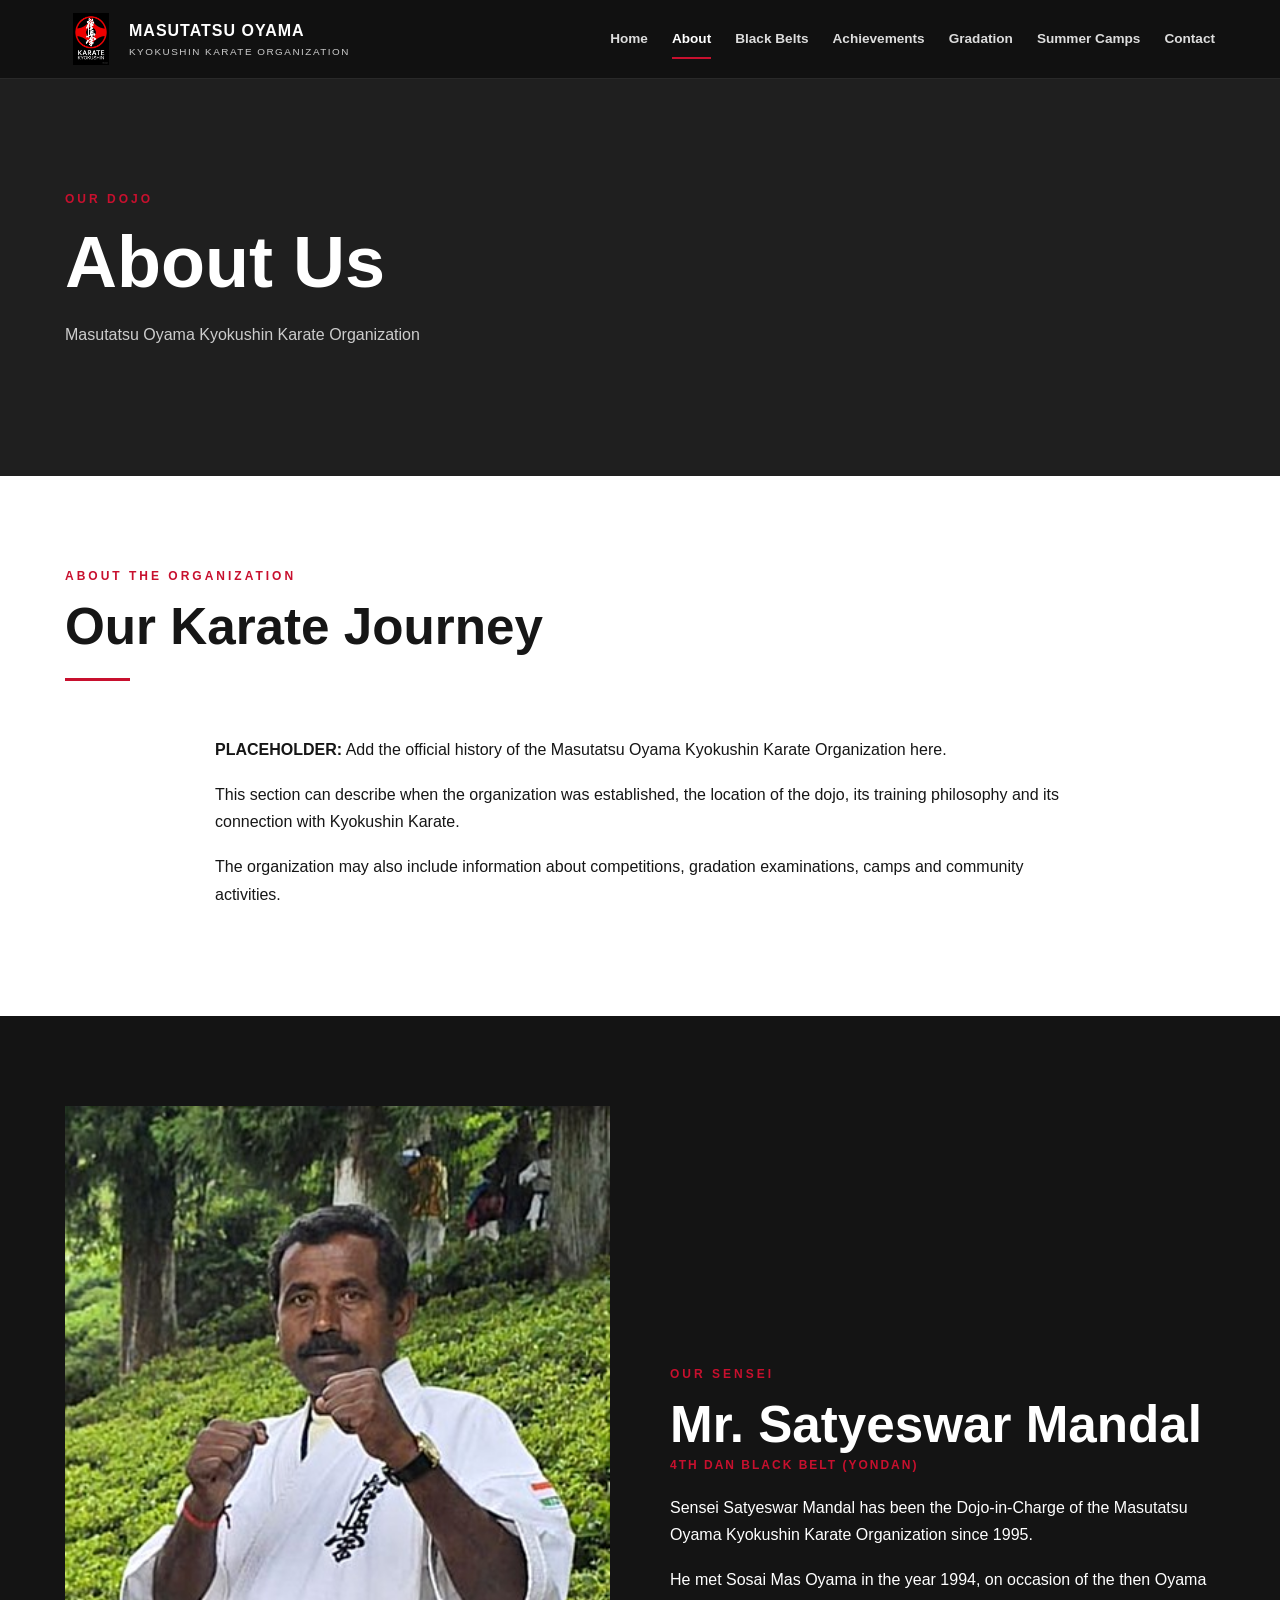
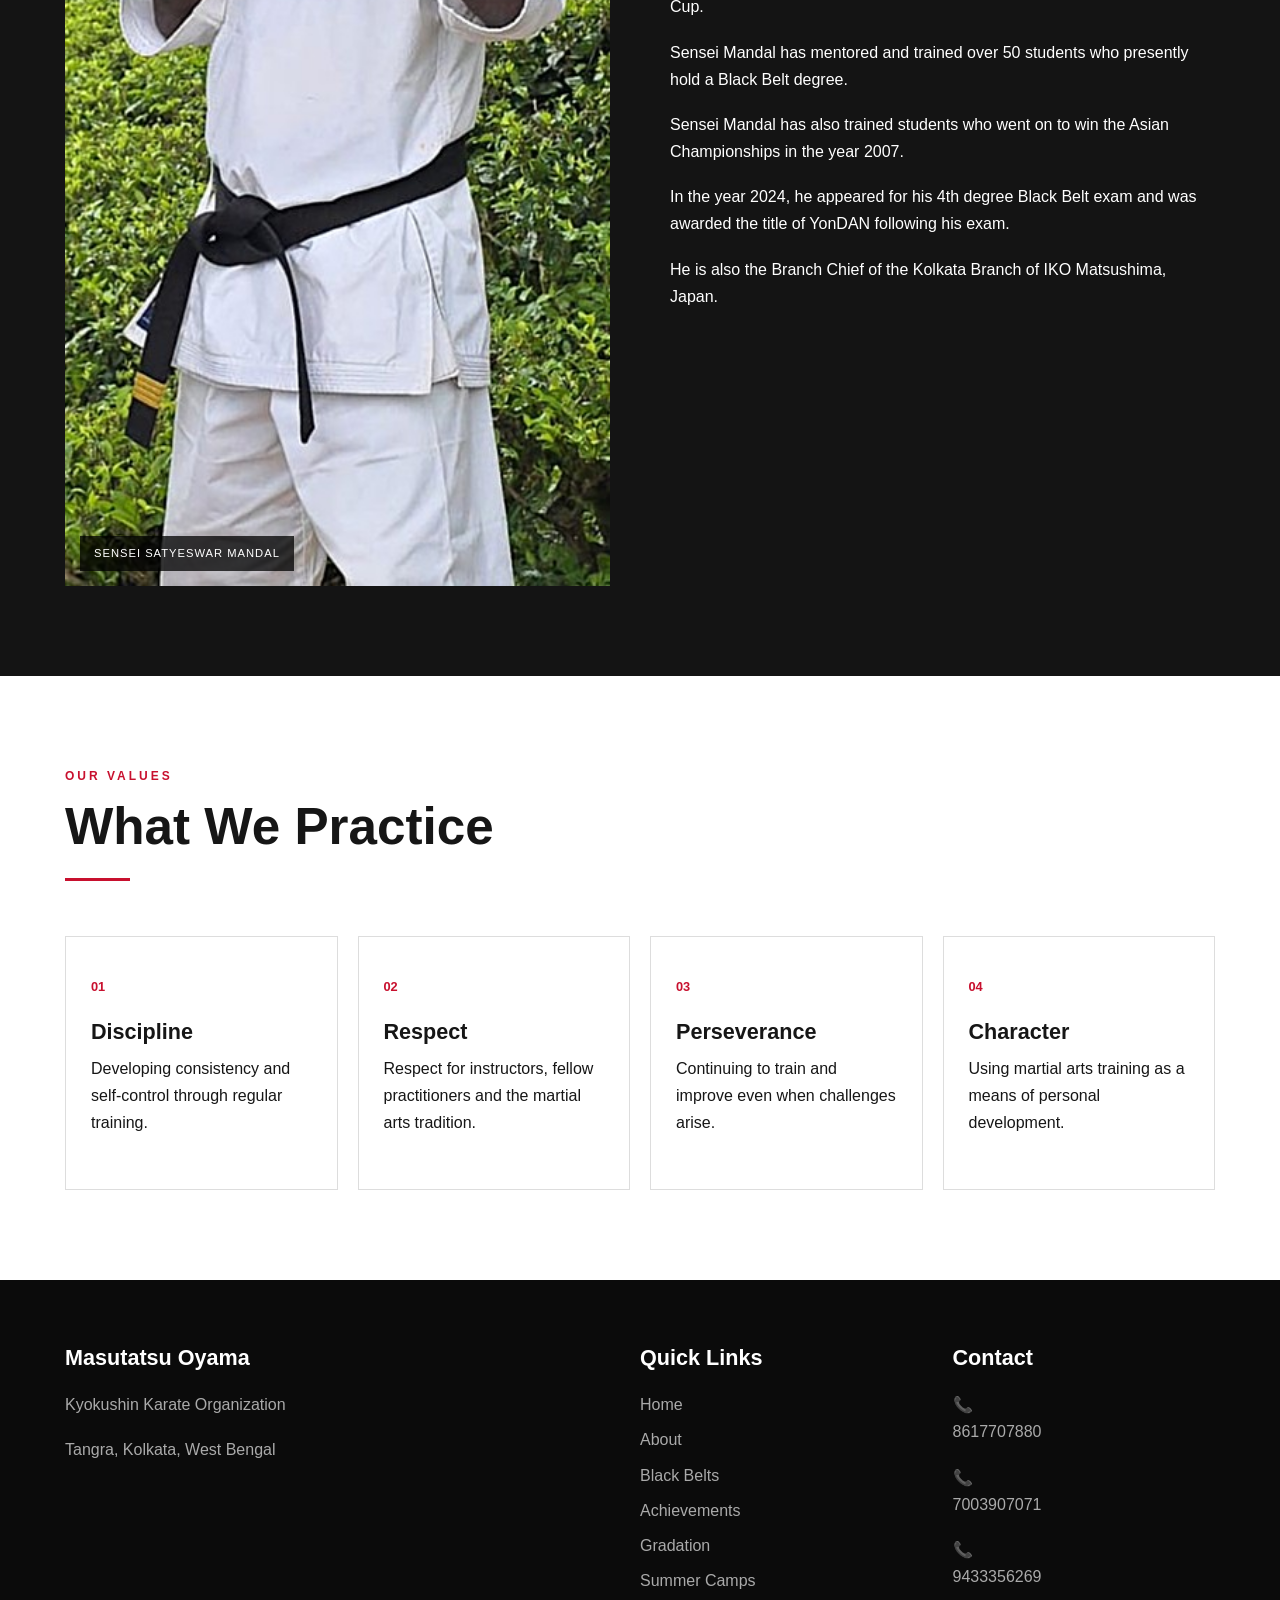
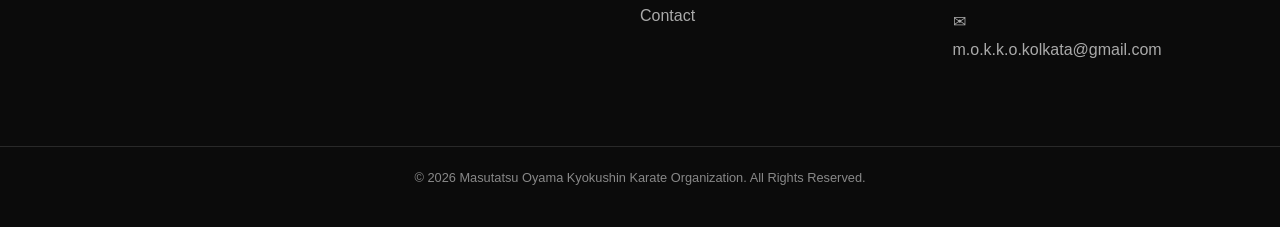
==== about.html @ 714a9d3a "Initial website" ====
<!DOCTYPE html>
<html lang="en">

<head>

    <meta charset="UTF-8">
    <meta name="viewport" content="width=device-width, initial-scale=1.0">

    <title>About | Masutatsu Oyama Kyokushin Karate Organization</title>

    <meta name="description"
        content="About Masutatsu Oyama Kyokushin Karate Organization and our Sensei.">

    <link rel="stylesheet" href="css/style.css">

</head>

<body>


<header class="site-header">

    <div class="container header-container">

        <a href="index.html" class="logo-area">

            <img src="images/logo.png"
                 alt="Organization Logo"
                 class="site-logo">

            <div class="logo-text">
                <span class="logo-main">MASUTATSU OYAMA</span>
                <span class="logo-sub">KYOKUSHIN KARATE ORGANIZATION</span>
            </div>

        </a>

        <button class="menu-toggle" id="menuToggle">
            ☰
        </button>

        <nav class="main-nav" id="mainNav">

            <a href="index.html">Home</a>
            <a href="about.html" class="active">About</a>
            <a href="black-belts.html">Black Belts</a>
            <a href="achievements.html">Achievements</a>
            <a href="gradation.html">Gradation</a>
            <a href="camps.html">Summer Camps</a>
            <a href="contact.html">Contact</a>

        </nav>

    </div>

</header>


<main>


<section class="page-banner">

    <div class="container">

        <p class="section-kicker">
            OUR DOJO
        </p>

        <h1>
            About Us
        </h1>

        <p>
            Masutatsu Oyama Kyokushin Karate Organization
        </p>

    </div>

</section>


<section class="section">

    <div class="container">

        <div class="section-heading">

            <p class="section-kicker">
                ABOUT THE ORGANIZATION
            </p>

            <h2>
                Our Karate Journey
            </h2>

            <div class="heading-line"></div>

        </div>


        <div class="content-width">

            <p>
                <strong>PLACEHOLDER:</strong>
                Add the official history of the Masutatsu Oyama
                Kyokushin Karate Organization here.
            </p>

            <p>
                This section can describe when the organization was
                established, the location of the dojo, its training
                philosophy and its connection with Kyokushin Karate.
            </p>

            <p>
                The organization may also include information about
                competitions, gradation examinations, camps and
                community activities.
            </p>

        </div>

    </div>

</section>


<section class="section section-dark">

    <div class="container">

        <div class="two-column">

            <div class="image-placeholder">

                <img src="images/sensei/sensei.jpeg"
                     alt="Sensei Satyeswar Mandal">

                <div class="placeholder-label">
                    SENSEI SATYESWAR MANDAL
                </div>

            </div>


            <div class="light-text">

                <p class="section-kicker">
                    OUR SENSEI
                </p>

                <h2>
                    Mr. Satyeswar Mandal
                </h2>

                <p class="rank">
                    4th Dan Black Belt (YonDan)
                </p>

                <p>
                    Sensei Satyeswar Mandal has been the
                    Dojo-in-Charge of the Masutatsu Oyama
                    Kyokushin Karate Organization since 1995.
                </p>
				
				<p>
					
					He met Sosai Mas Oyama in the year 1994, on
					occasion of the then Oyama Cup. 
				</p>
				
				<p>
                    Sensei Mandal has mentored and trained over 
					50 students who presently hold a Black Belt degree.
                </p>
				
				<p>
					Sensei Mandal has also trained students who went on to
					win the Asian Championships in the year 2007.
				
                <p>
                    In the year 2024, he appeared for his 4th degree Black Belt
					exam and was awarded the title of YonDAN following his exam.
                </p>

                <p>
                    He is also the Branch Chief of the Kolkata Branch
                    of IKO Matsushima, Japan.
                </p>

            </div>

        </div>

    </div>

</section>


<section class="section">

    <div class="container">

        <div class="section-heading">

            <p class="section-kicker">
                OUR VALUES
            </p>

            <h2>
                What We Practice
            </h2>

            <div class="heading-line"></div>

        </div>


        <div class="values-grid">

            <div class="value-card">

                <span>01</span>

                <h3>
                    Discipline
                </h3>

                <p>
                    Developing consistency and self-control through
                    regular training.
                </p>

            </div>


            <div class="value-card">

                <span>02</span>

                <h3>
                    Respect
                </h3>

                <p>
                    Respect for instructors, fellow practitioners
                    and the martial arts tradition.
                </p>

            </div>


            <div class="value-card">

                <span>03</span>

                <h3>
                    Perseverance
                </h3>

                <p>
                    Continuing to train and improve even when
                    challenges arise.
                </p>

            </div>


            <div class="value-card">

                <span>04</span>

                <h3>
                    Character
                </h3>

                <p>
                    Using martial arts training as a means of
                    personal development.
                </p>

            </div>

        </div>

    </div>

</section>


</main>


<footer class="site-footer">

    <div class="container footer-grid">

        <!-- Organization -->

        <div>

            <h3>
                Masutatsu Oyama
            </h3>

            <p>
                Kyokushin Karate Organization
            </p>

            <p>
                Tangra, Kolkata, West Bengal
            </p>

        </div>


        <!-- Quick Links -->

        <div>

            <h3>
                Quick Links
            </h3>

            <a href="index.html">Home</a>
            <a href="about.html">About</a>
            <a href="black-belts.html">Black Belts</a>
            <a href="achievements.html">Achievements</a>
            <a href="gradation.html">Gradation</a>
            <a href="camps.html">Summer Camps</a>
            <a href="contact.html">Contact</a>

        </div>


        <!-- Contact -->

        <div>

            <h3>
                Contact
            </h3>

            <p>
                📞 <a href="tel:8617707880">8617707880</a>
            </p>

            <p>
                📞 <a href="tel:7003907071">7003907071</a>
            </p>

            <p>
                📞 <a href="tel:9433356269">9433356269</a>
            </p>

            <p>
                ✉ <a href="mailto:m.o.k.k.o.kolkata@gmail.com">
                    m.o.k.k.o.kolkata@gmail.com
                </a>
            </p>

        </div>

    </div>


    <div class="footer-bottom">

        <p>
            © <span id="currentYear"></span>
            Masutatsu Oyama Kyokushin Karate Organization.
            All Rights Reserved.
        </p>

    </div>

</footer>


<script src="js/script.js"></script>

</body>

</html>
---- css/style.css ----
/* =========================================================
   MASUTATSU OYAMA KYOKUSHIN KARATE ORGANIZATION
   MAIN STYLESHEET
   ========================================================= */


/* =========================================================
   RESET
   ========================================================= */

* {
    margin: 0;
    padding: 0;
    box-sizing: border-box;
}


html {
    scroll-behavior: smooth;
}


body {
    font-family: Arial, Helvetica, sans-serif;
    background: #ffffff;
    color: #161616;
    line-height: 1.7;
}


img {
    max-width: 100%;
    display: block;
}


a {
    color: inherit;
    text-decoration: none;
}


button {
    font-family: inherit;
}


/* =========================================================
   VARIABLES
   ========================================================= */

:root {

    --black: #0b0b0b;

    --dark: #141414;

    --dark-gray: #202020;

    --gray: #777777;

    --light-gray: #eeeeee;

    --off-white: #f7f7f7;

    --white: #ffffff;

    --red: #c8102e;

    --red-dark: #9f0d25;

    --border: #dddddd;

}


/* =========================================================
   GENERAL
   ========================================================= */

.container {

    width: min(1150px, 92%);

    margin: 0 auto;

}


.section {

    padding: 90px 0;

}


.section-dark {

    background: var(--dark);

    color: var(--white);

}


.light-text {

    color: var(--white);

}


.content-width {

    max-width: 850px;

    margin: 0 auto;

}


p {

    margin-bottom: 18px;

}


h1,
h2,
h3 {

    line-height: 1.2;

}


h2 {

    font-size: clamp(2rem, 4vw, 3.2rem);

}


h3 {

    font-size: 1.35rem;

}


/* =========================================================
   HEADER
   ========================================================= */

.site-header {

    position: sticky;

    top: 0;

    z-index: 1000;

    background: rgba(10, 10, 10, 0.97);

    border-bottom: 1px solid rgba(255,255,255,0.1);

}


.header-container {

    min-height: 78px;

    display: flex;

    align-items: center;

    justify-content: space-between;

    gap: 30px;

}


.logo-area {

    display: flex;

    align-items: center;

    gap: 12px;

    color: white;

}


.site-logo {

    width: 52px;

    height: 52px;

    object-fit: contain;

}


.logo-text {

    display: flex;

    flex-direction: column;

}


.logo-main {

    font-size: 1rem;

    font-weight: 800;

    letter-spacing: 1px;

}


.logo-sub {

    font-size: 0.62rem;

    letter-spacing: 1.5px;

    color: #cccccc;

}


.main-nav {

    display: flex;

    align-items: center;

    gap: 24px;

}


.main-nav a {

    color: #dddddd;

    font-size: 0.85rem;

    font-weight: 600;

    transition: 0.25s;

    position: relative;

}


.main-nav a:hover,
.main-nav a.active {

    color: var(--white);

}


.main-nav a.active::after {

    content: "";

    position: absolute;

    height: 2px;

    width: 100%;

    bottom: -8px;

    left: 0;

    background: var(--red);

}


.menu-toggle {

    display: none;

    background: transparent;

    border: 0;

    color: white;

    font-size: 1.8rem;

    cursor: pointer;

}


/* =========================================================
   HERO
   ========================================================= */

.hero {

    min-height: 720px;

    display: flex;

    align-items: center;

    position: relative;

    background:
        linear-gradient(
            rgba(0,0,0,0.78),
            rgba(0,0,0,0.82)
        ),
        linear-gradient(
            135deg,
            #111111,
            #3a3a3a
        );

    color: white;

}


.hero-overlay {

    position: absolute;

    inset: 0;

    background:
        radial-gradient(
            circle at center,
            rgba(200,16,46,0.12),
            transparent 60%
        );

}


.hero-content {

    position: relative;

    z-index: 2;

    max-width: 900px;

}


.hero-kicker {

    color: #e21a3b;

    font-weight: 900;

    letter-spacing: 5px;

    font-size: 1.3rem;

}


.hero h1 {

    font-size: clamp(2.5rem, 7vw, 5.5rem);

    font-weight: 900;

    letter-spacing: -2px;

    max-width: 1000px;

}


.hero h1 span {

    display: block;

    color: #dddddd;

    font-size: 0.42em;

    letter-spacing: 3px;

    margin-top: 15px;

}


.hero-location {

    font-size: 1.1rem;

    margin-top: 30px;

    color: #dddddd;

}


.hero-description {

    font-size: 1.2rem;

    font-weight: 600;

}


.hero-buttons {

    display: flex;

    gap: 15px;

    flex-wrap: wrap;

    margin-top: 35px;

}


/* =========================================================
   BUTTONS
   ========================================================= */

.btn {

    display: inline-flex;

    align-items: center;

    justify-content: center;

    padding: 13px 25px;

    font-weight: 700;

    border: 2px solid transparent;

    transition: 0.25s;

    cursor: pointer;

}


.btn-primary {

    background: var(--red);

    color: white;

}


.btn-primary:hover {

    background: var(--red-dark);

    transform: translateY(-2px);

}


.btn-outline {

    border-color: white;

    color: white;

}


.btn-outline:hover {

    background: white;

    color: black;

}


.btn-dark {

    background: var(--black);

    color: white;

}


.btn-dark:hover {

    background: var(--red);

}


.text-link {

    display: inline-block;

    margin-top: 10px;

    color: var(--red);

    font-weight: 700;

}


/* =========================================================
   SECTION HEADINGS
   ========================================================= */

.section-heading {

    margin-bottom: 55px;

}


.section-kicker {

    color: var(--red);

    text-transform: uppercase;

    font-size: 0.75rem;

    font-weight: 800;

    letter-spacing: 3px;

    margin-bottom: 10px;

}


.section-heading h2 {

    font-weight: 900;

}


.heading-line {

    height: 3px;

    width: 65px;

    background: var(--red);

    margin-top: 20px;

}


.section-heading.light h2 {

    color: white;

}


/* =========================================================
   TWO COLUMN
   ========================================================= */

.two-column {

    display: grid;

    grid-template-columns: 1fr 1fr;

    gap: 60px;

    align-items: center;

}


/* =========================================================
   INFO CARD
   ========================================================= */

.info-card {

    padding: 50px;

    background: var(--off-white);

    border-left: 5px solid var(--red);

}


.info-card-icon {

    font-size: 3rem;

    font-weight: 900;

    margin-bottom: 20px;

}


/* =========================================================
   FEATURE CARDS
   ========================================================= */

.card-grid {

    display: grid;

    grid-template-columns: repeat(4, 1fr);

    gap: 20px;

}


.feature-card {

    display: block;

    padding: 35px 28px;

    border: 1px solid #333;

    color: white;

    transition: 0.3s;

}


.feature-card:hover {

    transform: translateY(-7px);

    border-color: var(--red);

}


.feature-number {

    color: var(--red);

    font-size: 0.8rem;

    font-weight: 800;

    margin-bottom: 35px;

}


.feature-card h3 {

    margin-bottom: 15px;

}


.feature-card p {

    color: #bbbbbb;

    font-size: 0.92rem;

}


.feature-card span {

    color: #ffffff;

    font-size: 0.85rem;

    font-weight: 700;

}


/* =========================================================
   IMAGE PLACEHOLDER
   ========================================================= */

.image-placeholder {

    position: relative;

    background: #eeeeee;

    min-height: 420px;

    overflow: hidden;

}


.image-placeholder img {

    width: 100%;

    height: 100%;

    min-height: 420px;

    object-fit: cover;

}


.placeholder-label {

    position: absolute;

    bottom: 15px;

    left: 15px;

    background: rgba(0,0,0,0.75);

    color: white;

    padding: 8px 14px;

    font-size: 0.7rem;

    letter-spacing: 1px;

}


.rank {

    color: var(--red);

    font-size: 0.75rem;

    font-weight: 800;

    letter-spacing: 2px;

    text-transform: uppercase;

}


/* =========================================================
   CTA
   ========================================================= */

.cta-section {

    padding: 100px 0;

    text-align: center;

    background: var(--off-white);

}


.cta-section h2 {

    margin-bottom: 15px;

}


/* =========================================================
   PAGE BANNER
   ========================================================= */

.page-banner {

    padding: 110px 0;

    background:
        linear-gradient(
            rgba(0,0,0,0.88),
            rgba(0,0,0,0.88)
        );

    color: white;

}


.page-banner h1 {

    font-size: clamp(2.5rem, 6vw, 4.5rem);

    font-weight: 900;

}


.page-banner p:last-child {

    color: #cccccc;

    margin-top: 15px;

}


/* =========================================================
   VALUES
   ========================================================= */

.values-grid {

    display: grid;

    grid-template-columns: repeat(4, 1fr);

    gap: 20px;

}


.value-card {

    padding: 35px 25px;

    border: 1px solid var(--border);

}


.value-card span {

    color: var(--red);

    font-weight: 900;

    font-size: 0.8rem;

}


.value-card h3 {

    margin: 20px 0 10px;

}


/* =========================================================
   BLACK BELTS
   ========================================================= */

.black-belt-grid {

    display: grid;

    grid-template-columns: repeat(2, 1fr);

    gap: 30px;

}


.person-card {

    background: white;

    border: 1px solid var(--border);

}


.dark-card {

    background: #202020;

    border-color: #444;

    color: white;

}


.person-image {

    height: 380px;

    background: #eeeeee;

    position: relative;

    overflow: hidden;

}


.person-image img {

    width: 100%;

    height: 100%;

    object-fit: contain;

}


.person-image span {

    position: absolute;

    bottom: 15px;

    left: 15px;

    background: rgba(0,0,0,0.7);

    color: white;

    padding: 6px 12px;

    font-size: 0.7rem;

}


.person-content {

    padding: 30px;

}


.person-content h3 {

    margin: 8px 0 18px;

    font-size: 1.7rem;

}


/* =========================================================
   GALLERY
   ========================================================= */

.gallery-grid {

    display: grid;

    grid-template-columns: repeat(2, 1fr);

    gap: 30px;

}


.gallery-card {

    border: 1px solid var(--border);

    background: white;

}


.gallery-image {

    height: 350px;

    background: #eeeeee;

    position: relative;

    overflow: hidden;

}


.gallery-image img {

    width: 100%;

    height: 100%;

    object-fit: cover;

}


.gallery-image span {

    position: absolute;

    bottom: 15px;

    left: 15px;

    padding: 6px 12px;

    background: rgba(0,0,0,0.7);

    color: white;

    font-size: 0.7rem;

}


.gallery-content {

    padding: 25px;

}


.gallery-year {

    color: var(--red);

    font-size: 0.75rem;

    font-weight: 800;

}


.gallery-content h3 {

    margin: 5px 0 12px;

}


/* =========================================================
   EVENTS
   ========================================================= */

.event-section {

    margin-bottom: 80px;

}


.event-heading {

    margin-bottom: 30px;

}


.event-heading h3 {

    font-size: 1.8rem;

    margin-bottom: 8px;

}


.photo-grid {

    display: grid;

    grid-template-columns: repeat(2, 1fr);

    gap: 20px;

}


.photo-item {

    height: 350px;

    background: #eeeeee;

    overflow: hidden;

}


.photo-item img {

    width: 100%;

    height: 100%;

    object-fit: cover;

}


/* =========================================================
   CAMPS
   ========================================================= */

.camp-block {

    padding: 55px 0;

    border-top: 1px solid var(--border);

}


.camp-info {

    max-width: 800px;

    margin-bottom: 35px;

}


.camp-info h2 {

    font-size: 2rem;

    margin-bottom: 15px;

}


/* =========================================================
   CONTACT
   ========================================================= */

.contact-grid {

    display: grid;

    grid-template-columns: 1fr 1fr;

    gap: 70px;

}


.contact-item {

    display: flex;

    gap: 20px;

    margin-top: 30px;

}


.contact-icon {

    width: 45px;

    height: 45px;

    display: flex;

    align-items: center;

    justify-content: center;

    background: var(--off-white);

    flex-shrink: 0;

}


.contact-item h3 {

    margin-bottom: 5px;

}


.contact-item a {

    color: var(--red);

    font-weight: 700;

}


.contact-card {

    background: var(--off-white);

    padding: 50px;

    border-top: 5px solid var(--red);

}


.contact-card h3 {

    color: var(--black);

}


.contact-card p {

    color: #555555;

}


.contact-card .contact-link {

    color: var(--red);

    font-weight: 700;

}


.contact-card .contact-link:hover {

    color: var(--red-dark);

}


.contact-card .contact-icon {

    color: var(--black);

}


.contact-card h2 {

    margin-bottom: 20px;

}


.contact-card .btn {

    margin-top: 10px;

    margin-right: 8px;

}
.contact-card .contact-icon svg {
    width: 28px;
    height: 28px;
    display: block;
    fill: currentColor;
}

.contact-card .contact-icon {
    color: var(--black);
    display: flex;
    align-items: center;
    justify-content: center;
}


/* =========================================================
   MAP
   ========================================================= */

.map-section {

    padding: 90px 0;

    background: var(--off-white);

}


.map-placeholder {

    min-height: 450px;

    background: #dddddd;

    display: flex;

    align-items: center;

    justify-content: center;

    text-align: center;

    padding: 40px;

}


.map-icon {

    font-size: 3rem;

    margin-bottom: 15px;

}


.map-placeholder h3 {

    margin-bottom: 15px;

}


/* =========================================================
   FOOTER
   ========================================================= */

.site-footer {

    background: var(--black);

    color: white;

}


.footer-grid {

    padding: 65px 0;

    display: grid;

    grid-template-columns: 2fr 1fr 1fr;

    gap: 50px;

}


.footer-grid h3 {

    margin-bottom: 20px;

}


.footer-grid p {

    color: #aaaaaa;

}


.footer-grid a {

    display: block;

    color: #aaaaaa;

    margin-bottom: 8px;

}


.footer-grid a:hover {

    color: white;

}


.footer-bottom {

    padding: 20px;

    border-top: 1px solid #292929;

    text-align: center;

    color: #888888;

    font-size: 0.8rem;

}


/* =========================================================
   MOBILE
   ========================================================= */

@media (max-width: 950px) {

    .main-nav {

        gap: 14px;

    }

    .card-grid {

        grid-template-columns: repeat(2, 1fr);

    }

    .values-grid {

        grid-template-columns: repeat(2, 1fr);

    }

}


@media (max-width: 768px) {

    .section {

        padding: 65px 0;

    }


    .header-container {

        min-height: 70px;

    }


    .menu-toggle {

        display: block;

    }


    .main-nav {

        display: none;

        position: absolute;

        top: 70px;

        left: 0;

        right: 0;

        background: #0b0b0b;

        flex-direction: column;

        align-items: stretch;

        padding: 20px;

        gap: 0;

        border-top: 1px solid #333;

    }


    .main-nav.show {

        display: flex;

    }


    .main-nav a {

        padding: 14px 5px;

        border-bottom: 1px solid #292929;

    }


    .main-nav a.active::after {

        display: none;

    }


    .two-column {

        grid-template-columns: 1fr;

        gap: 40px;

    }


    .card-grid {

        grid-template-columns: 1fr;

    }


    .black-belt-grid {

        grid-template-columns: 1fr;

    }


    .gallery-grid {

        grid-template-columns: 1fr;

    }


    .photo-grid {

        grid-template-columns: 1fr;

    }


    .values-grid {

        grid-template-columns: 1fr;

    }


    .contact-grid {

        grid-template-columns: 1fr;

    }


    .footer-grid {

        grid-template-columns: 1fr;

        gap: 30px;

    }


    .hero {

        min-height: 650px;

    }


    .hero h1 {

        letter-spacing: -1px;

    }


    .hero h1 span {

        letter-spacing: 1px;

    }


    .image-placeholder {

        min-height: 320px;

    }


    .image-placeholder img {

        min-height: 320px;

    }


    .person-image {

        height: 320px;

    }


    .gallery-image {

        height: 300px;

    }


    .photo-item {

        height: 280px;

    }

}


@media (max-width: 480px) {

    .logo-main {

        font-size: 0.78rem;

    }


    .logo-sub {

        font-size: 0.5rem;

    }


    .site-logo {

        width: 42px;

        height: 42px;

    }


    .hero {

        min-height: 600px;

    }


    .hero-buttons {

        flex-direction: column;

        align-items: flex-start;

    }


    .btn {

        width: 100%;

    }


    .contact-card {

        padding: 30px;

    }

}
/* Achievement photo gallery */

.achievement-photo-grid {
    display: grid;
    grid-template-columns: 1fr 1fr;
    gap: 10px;
}

.achievement-photo-grid .gallery-image {
    margin: 0;
}

.achievement-photo-grid .achievement-cover {
    grid-column: 1 / -1;
}

.achievement-photo-grid img {
    width: 100%;
    height: 260px;
    object-fit: cover;
    display: block;
}

.achievement-photo-grid .achievement-cover img {
    height: 420px;
}


@media (max-width: 700px) {

    .achievement-photo-grid {
        grid-template-columns: 1fr;
    }

    .achievement-photo-grid .achievement-cover {
        grid-column: auto;
    }

    .achievement-photo-grid img,
    .achievement-photo-grid .achievement-cover img {
        height: auto;
    }

/* =========================================================
   GRADATION
   ========================================================= */

.gradation-table-wrapper {
    overflow-x: auto;
}

.gradation-table {
    width: 100%;
    border-collapse: collapse;
    margin-top: 20px;
}

.gradation-table th,
.gradation-table td {
    padding: 16px 18px;
    text-align: left;
    border-bottom: 1px solid rgba(255,255,255,0.15);
}

.gradation-table th {
    font-weight: 700;
    text-transform: uppercase;
    letter-spacing: 0.05em;
}

.gradation-table td {
    font-size: 1rem;
}

.gradation-steps {
    display: grid;
    gap: 16px;
}

.gradation-step {
    display: flex;
    align-items: center;
    gap: 20px;
    padding: 22px;
    border: 1px solid var(--border);
    background: var(--white);
}

.step-number {
    min-width: 48px;
    height: 48px;
    display: flex;
    align-items: center;
    justify-content: center;
    background: var(--black);
    color: var(--white);
    font-weight: 700;
}

.gradation-step h3 {
    margin: 0 0 6px;
}

.gradation-step p {
    margin: 0;
}


/* =========================================================
   GRADATION MOBILE
   ========================================================= */

@media (max-width: 700px) {

    .gradation-table th,
    .gradation-table td {
        padding: 12px;
        font-size: 0.9rem;
    }

    .gradation-step {
        align-items: flex-start;
        gap: 14px;
    }

}

}

/* =========================================================
   BELT COLORS
   ========================================================= */

.belt-white {
    color: #ffffff;
    font-weight: 800;
}

.belt-orange {
    color: #e87500;
    font-weight: 800;
}

.belt-blue {
    color: #1769aa;
    font-weight: 800;
}

.belt-blue-kyu {
    color: #1769aa;
    font-weight: 800;
    text-decoration: underline;
    text-decoration-thickness: 3px;
}

.belt-yellow {
    color: #c79a00;
    font-weight: 800;
}

.belt-yellow-kyu {
    color: #c79a00;
    font-weight: 800;
    text-decoration: underline;
    text-decoration-thickness: 3px;
}

.belt-green {
    color: #188044;
    font-weight: 800;
}

.belt-green-kyu {
    color: #188044;
    font-weight: 800;
    text-decoration: underline;
    text-decoration-thickness: 3px;
}

.belt-brown {
    color: #795548;
    font-weight: 800;
}

.belt-brown-kyu {
    color: #795548;
    font-weight: 800;
    text-decoration: underline;
    text-decoration-thickness: 3px;
}

.belt-black {
    color: #ffffff;
    font-weight: 900;
}
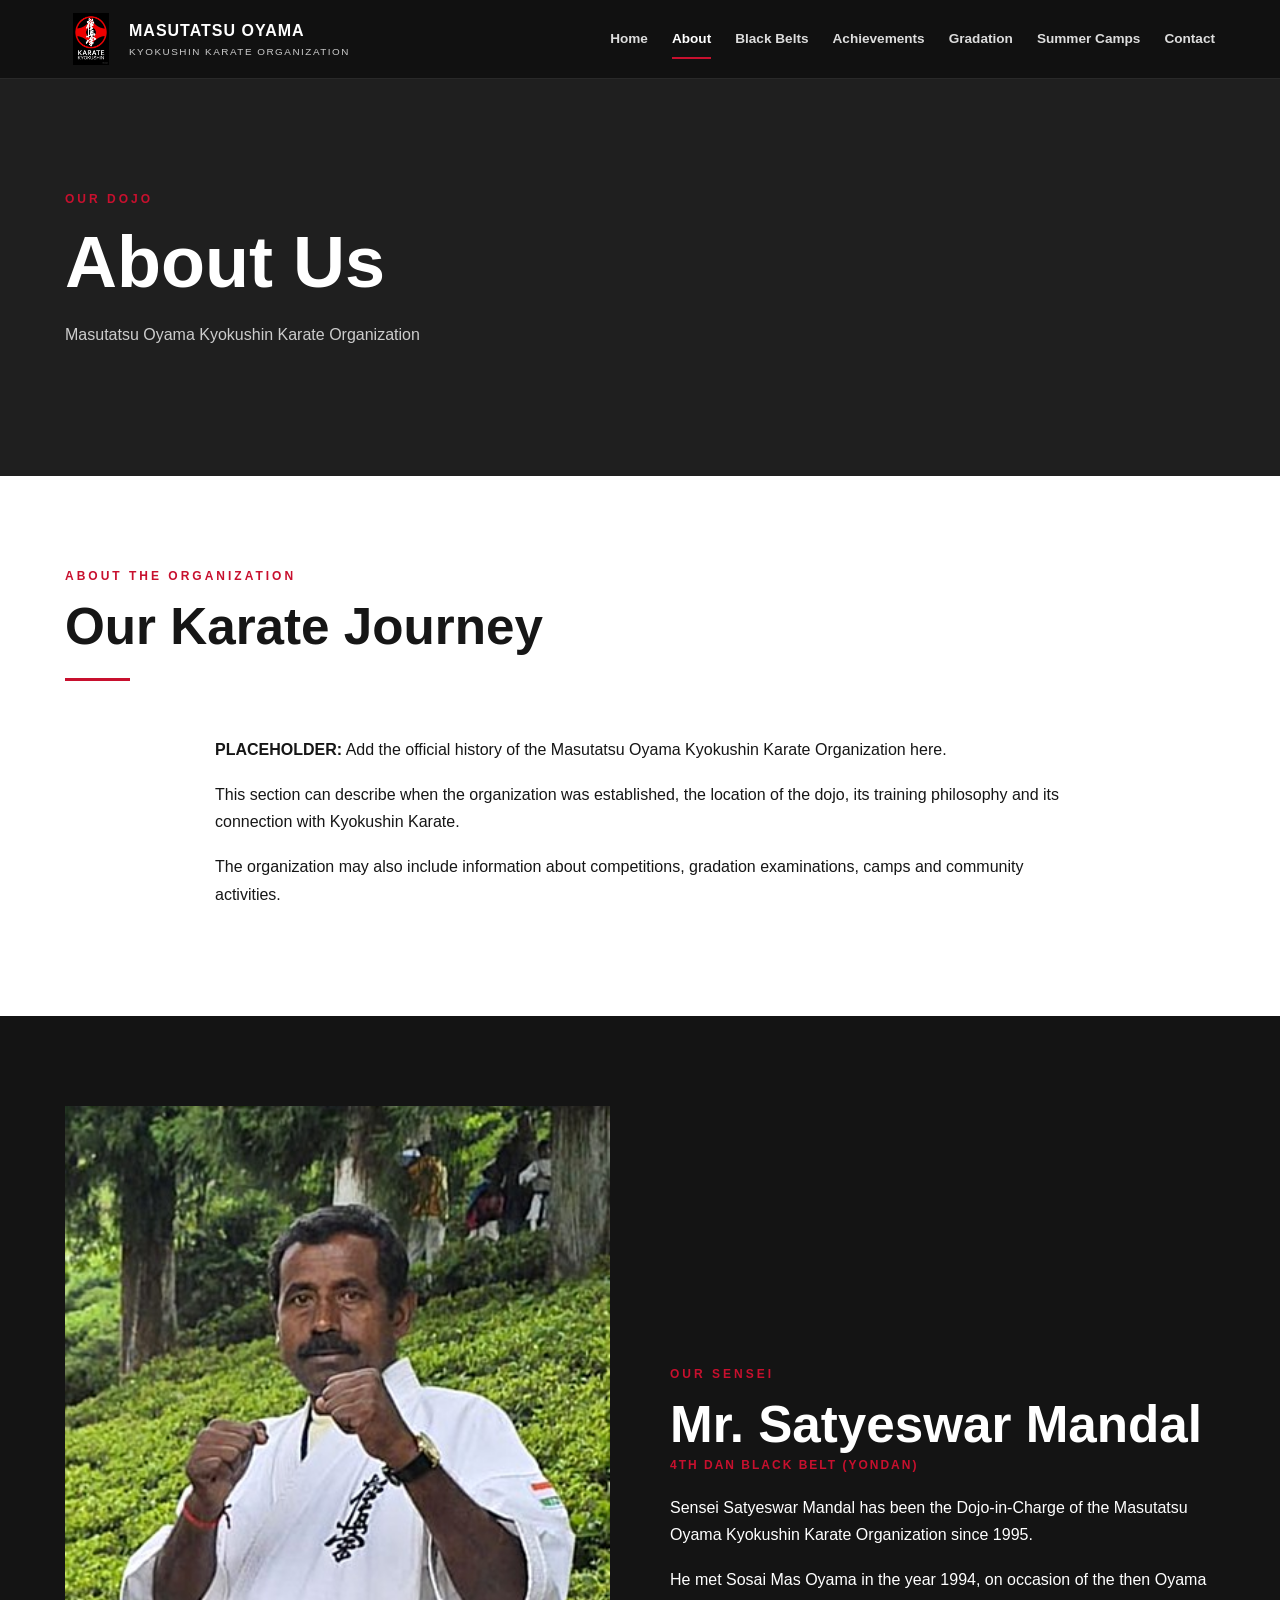
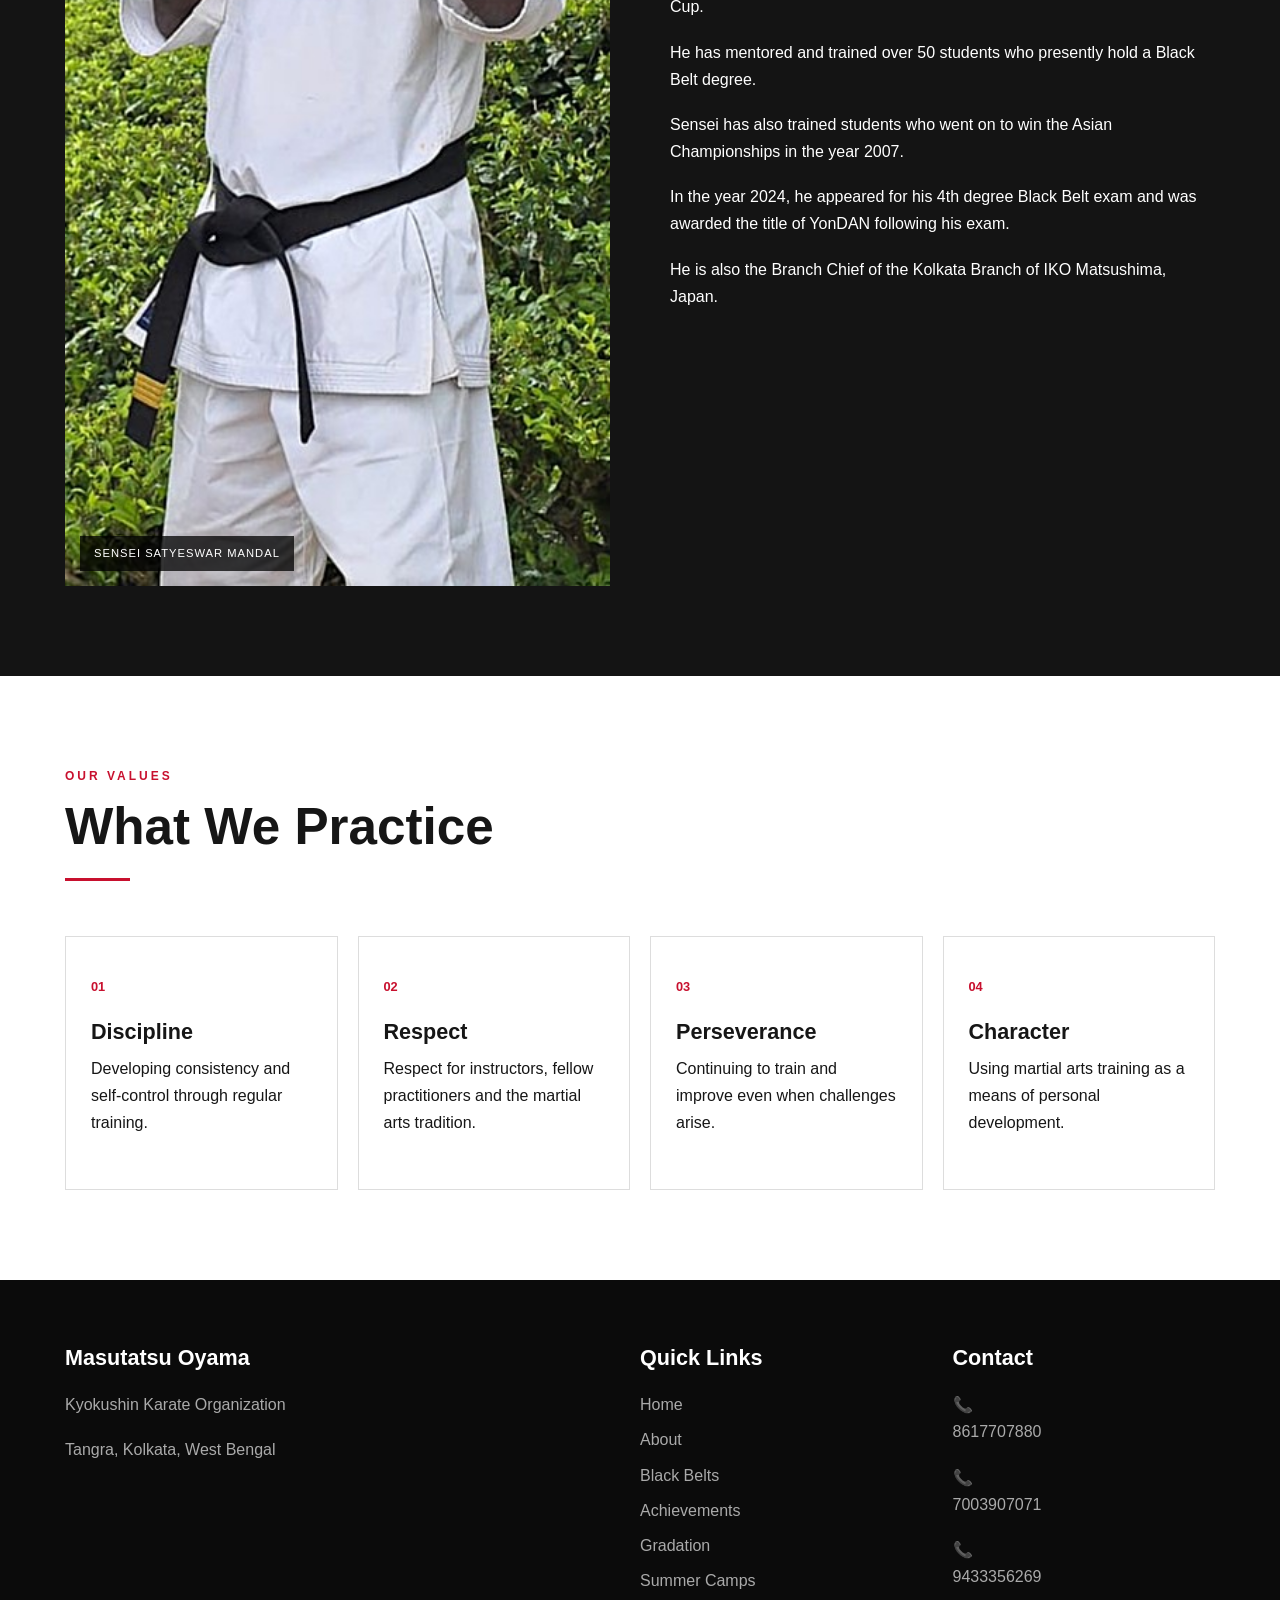
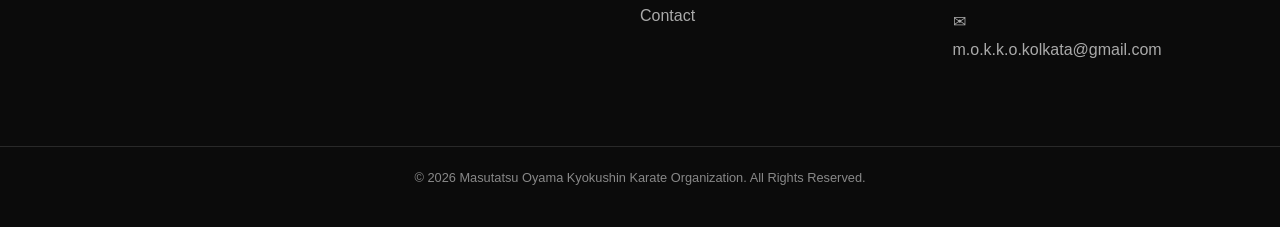
==== commit 25232e48: "Modified About Section" ====
--- a/about.html
+++ b/about.html
@@ -171,12 +171,12 @@
 				</p>
 				
 				<p>
-                    Sensei Mandal has mentored and trained over 
-					50 students who presently hold a Black Belt degree.
+                    He has mentored and trained over 50 students 
+					who presently hold a Black Belt degree.
                 </p>
 				
 				<p>
-					Sensei Mandal has also trained students who went on to
+					Sensei has also trained students who went on to
 					win the Asian Championships in the year 2007.
 				
                 <p>
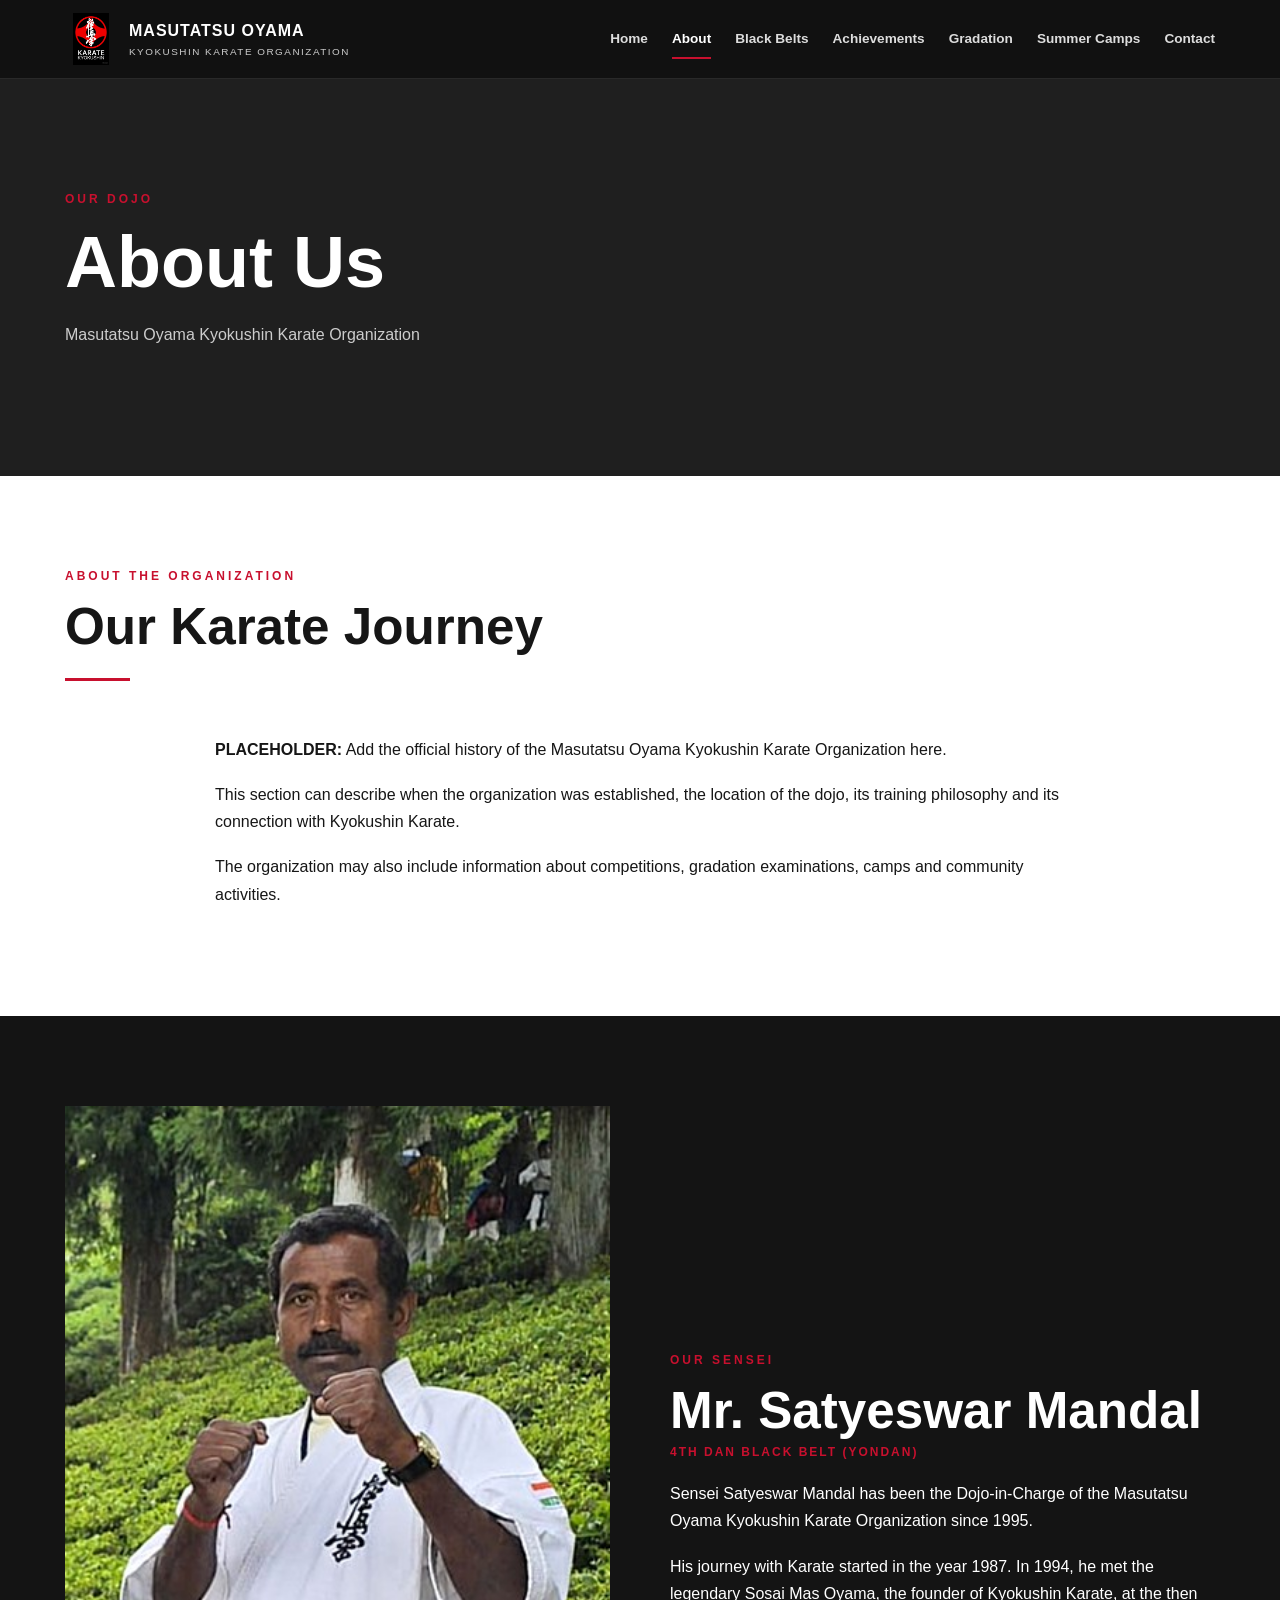
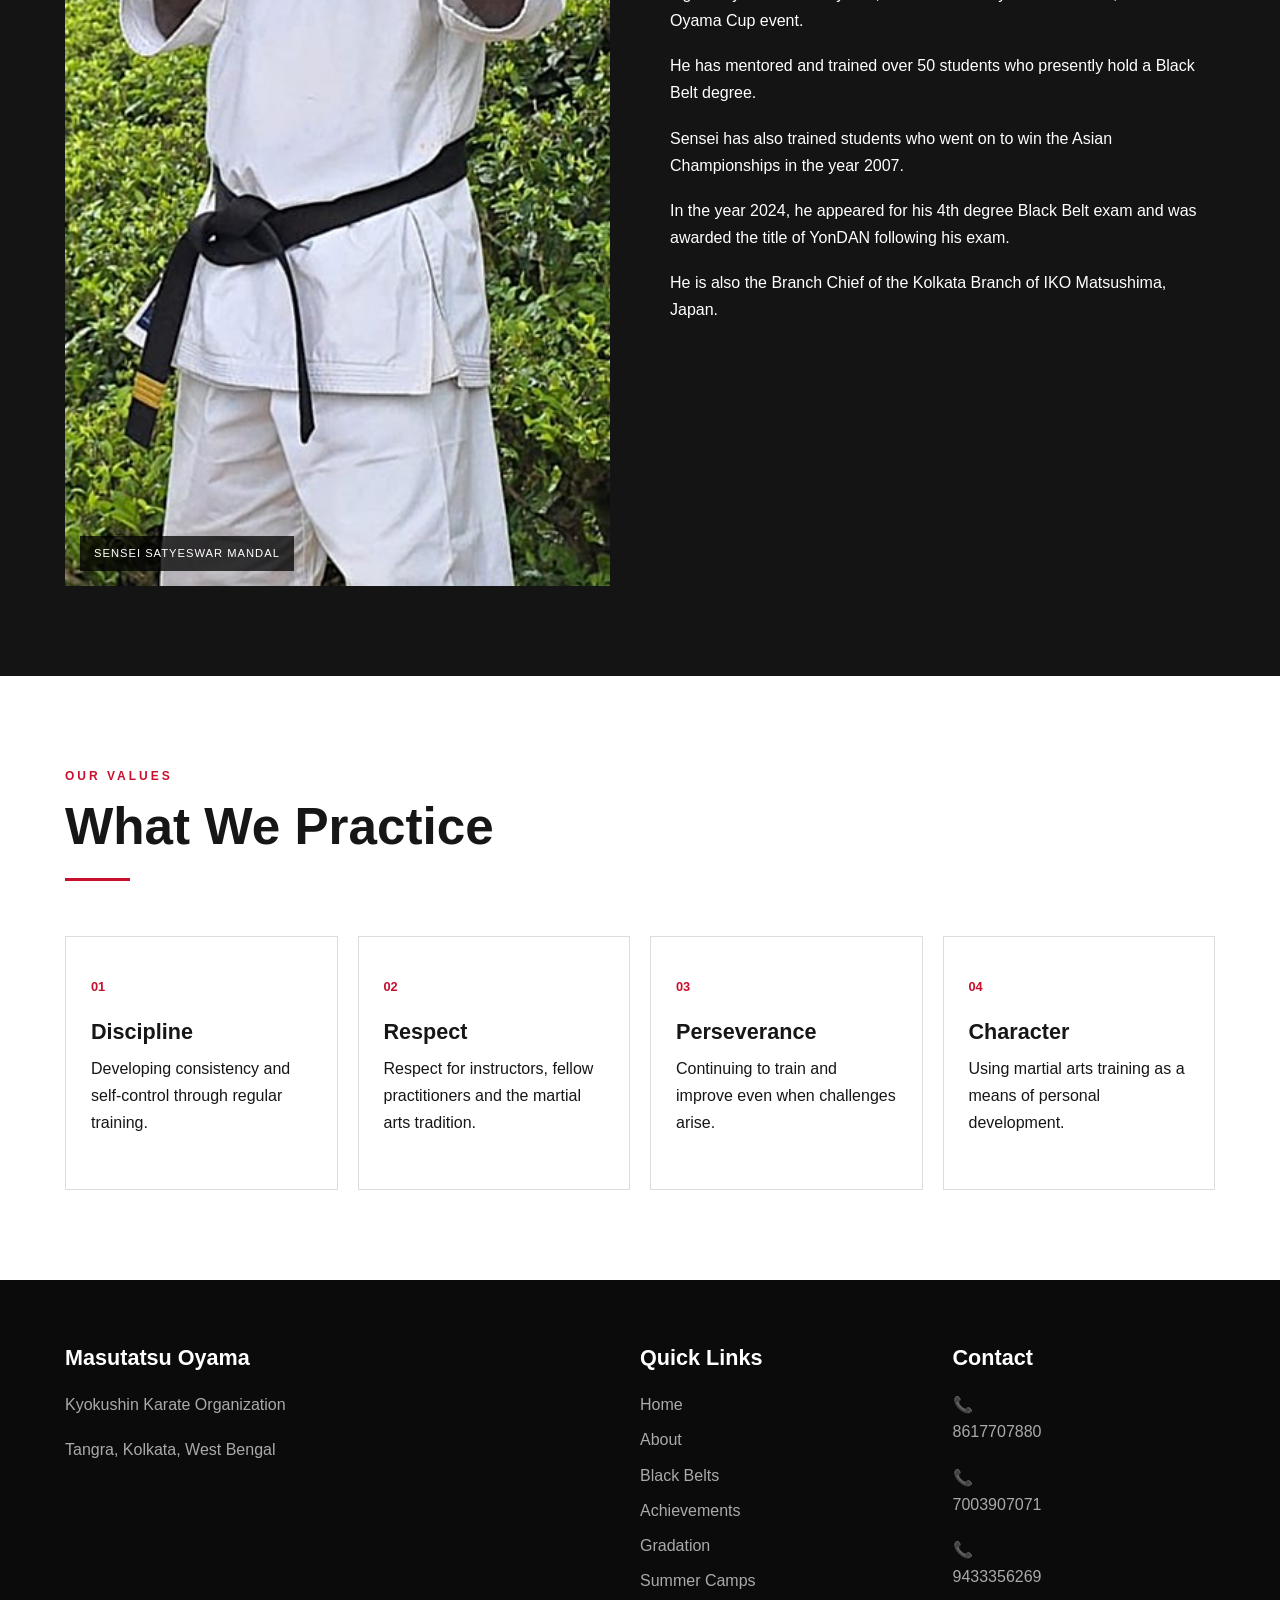
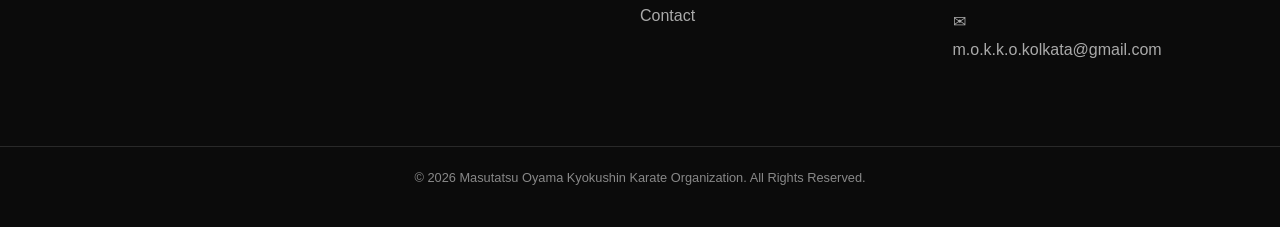
==== commit c983acdc: "Modified Black belts section" ====
--- a/about.html
+++ b/about.html
@@ -165,9 +165,9 @@
                 </p>
 				
 				<p>
-					
-					He met Sosai Mas Oyama in the year 1994, on
-					occasion of the then Oyama Cup. 
+					His journey with Karate started in the year 1987.
+					In 1994, he met the legendary Sosai Mas Oyama, the 
+					founder of Kyokushin Karate, at the then Oyama Cup event.
 				</p>
 				
 				<p>
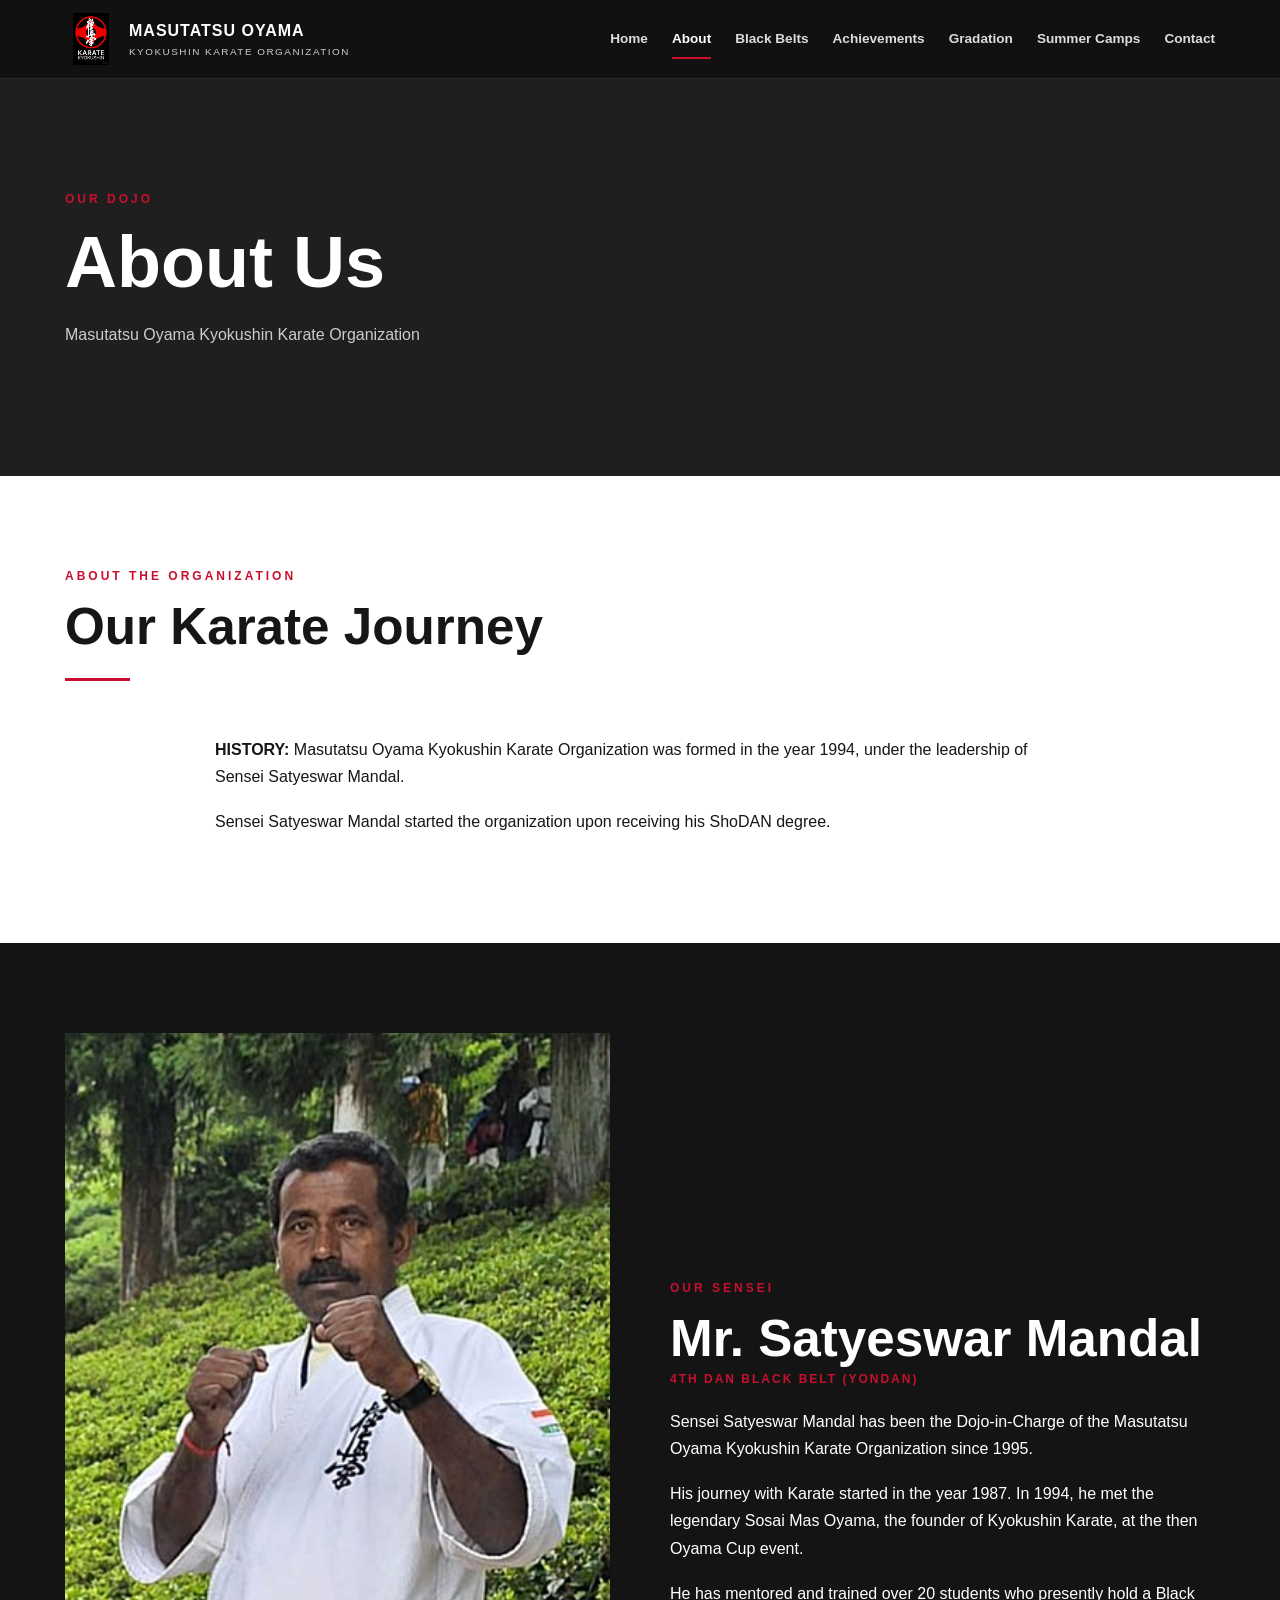
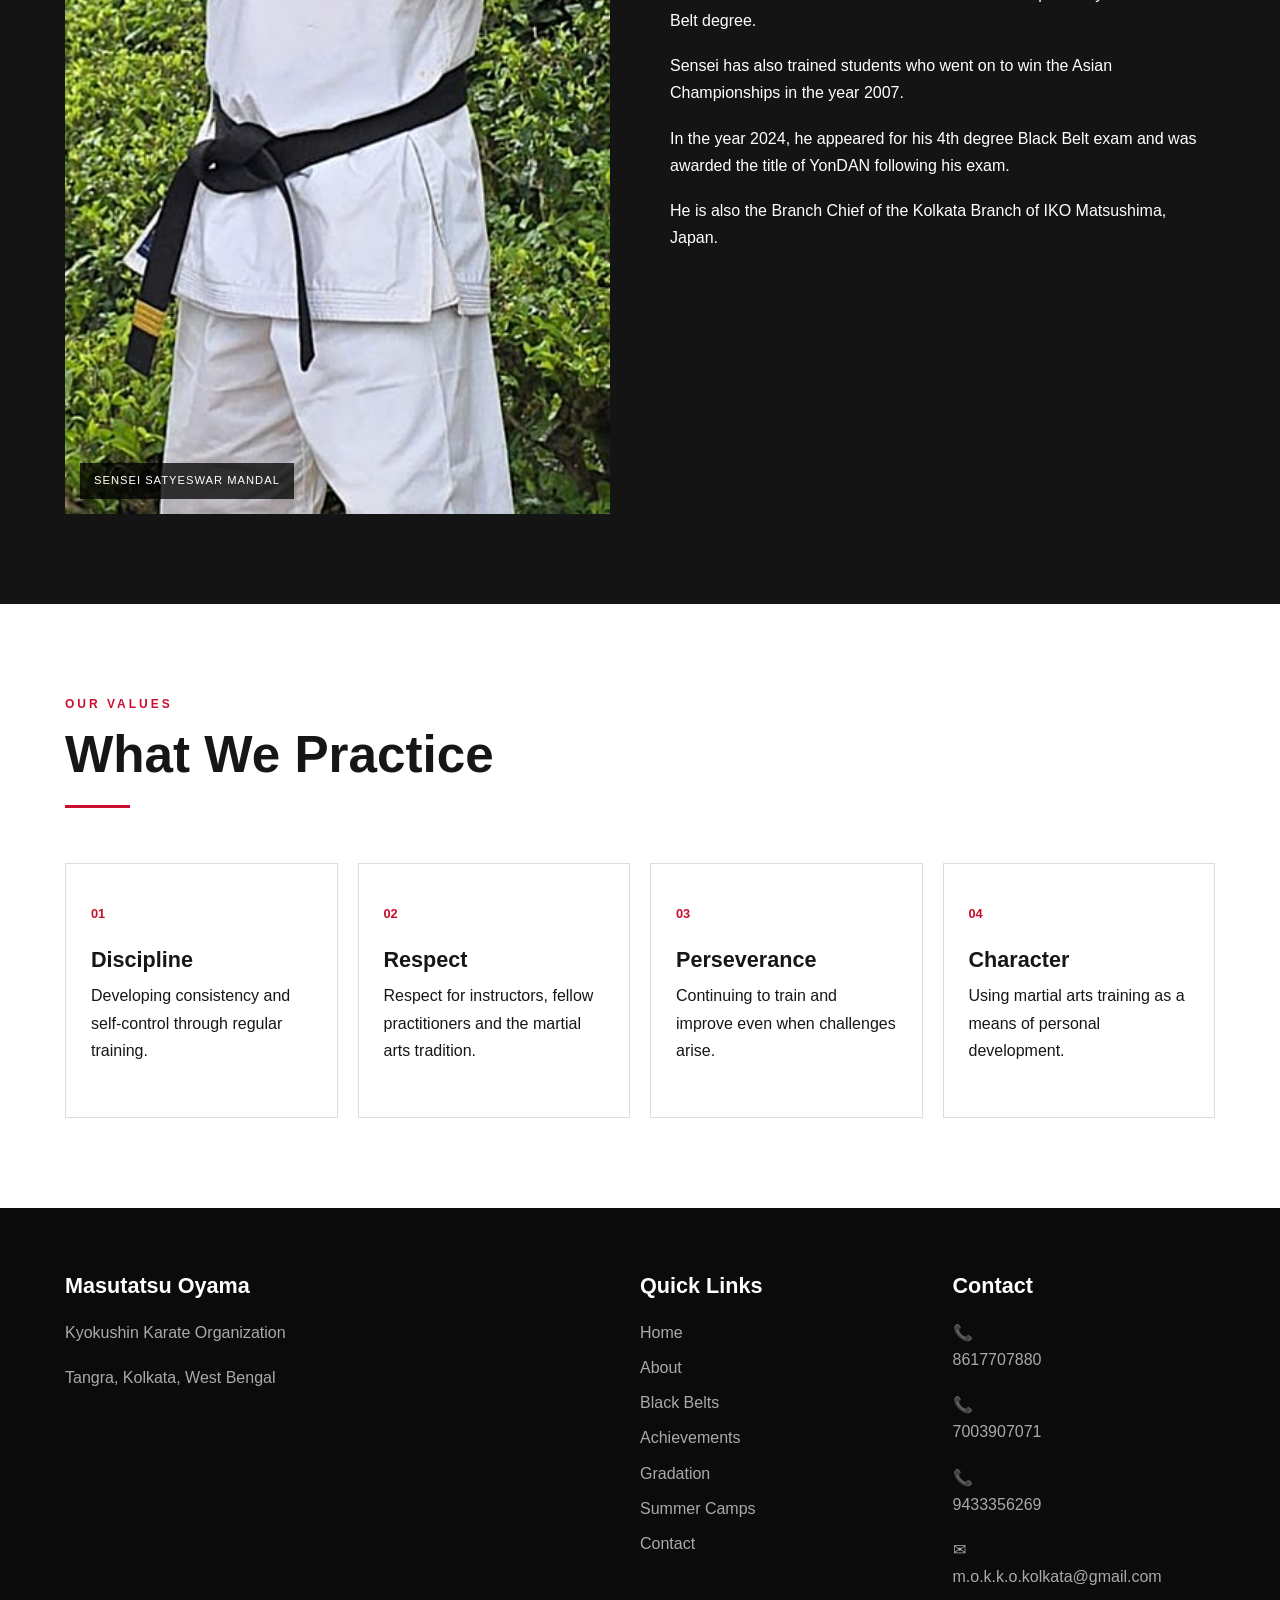
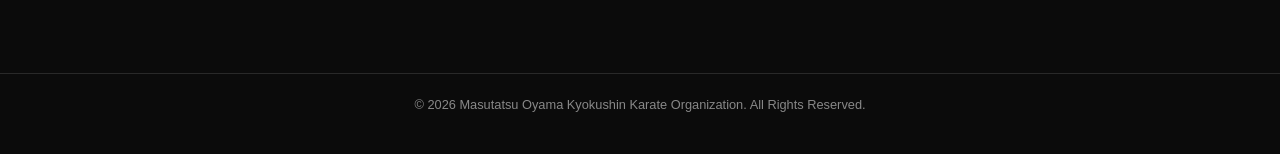
==== commit 1c51cca4: "Modified Camp Section" ====
--- a/about.html
+++ b/about.html
@@ -102,21 +102,17 @@
         <div class="content-width">
 
             <p>
-                <strong>PLACEHOLDER:</strong>
-                Add the official history of the Masutatsu Oyama
-                Kyokushin Karate Organization here.
-            </p>
-
-            <p>
-                This section can describe when the organization was
-                established, the location of the dojo, its training
-                philosophy and its connection with Kyokushin Karate.
-            </p>
-
-            <p>
-                The organization may also include information about
-                competitions, gradation examinations, camps and
-                community activities.
+                <strong>HISTORY:</strong>
+                Masutatsu Oyama Kyokushin Karate Organization was formed in the year 1994, under the leadership of Sensei Satyeswar Mandal.
+				
+            </p>
+
+            <p>
+                Sensei Satyeswar Mandal started the organization upon receiving his ShoDAN degree.  
+            </p>
+
+            <p>
+                
             </p>
 
         </div>
@@ -171,7 +167,7 @@
 				</p>
 				
 				<p>
-                    He has mentored and trained over 50 students 
+                    He has mentored and trained over 20 students 
 					who presently hold a Black Belt degree.
                 </p>
 				
--- a/css/style.css
+++ b/css/style.css
@@ -1099,11 +1099,13 @@
 
 .photo-item {
 
-    height: 350px;
+    height: auto;
 
     background: #eeeeee;
 
     overflow: hidden;
+	
+	border-radius: 4px
 
 }
 
@@ -1112,9 +1114,11 @@
 
     width: 100%;
 
-    height: 100%;
+    height: auto;
 
     object-fit: cover;
+	
+	display: block;
 
 }
 
@@ -1724,6 +1728,7 @@
     .achievement-photo-grid .achievement-cover img {
         height: auto;
     }
+}
 
 /* =========================================================
    GRADATION
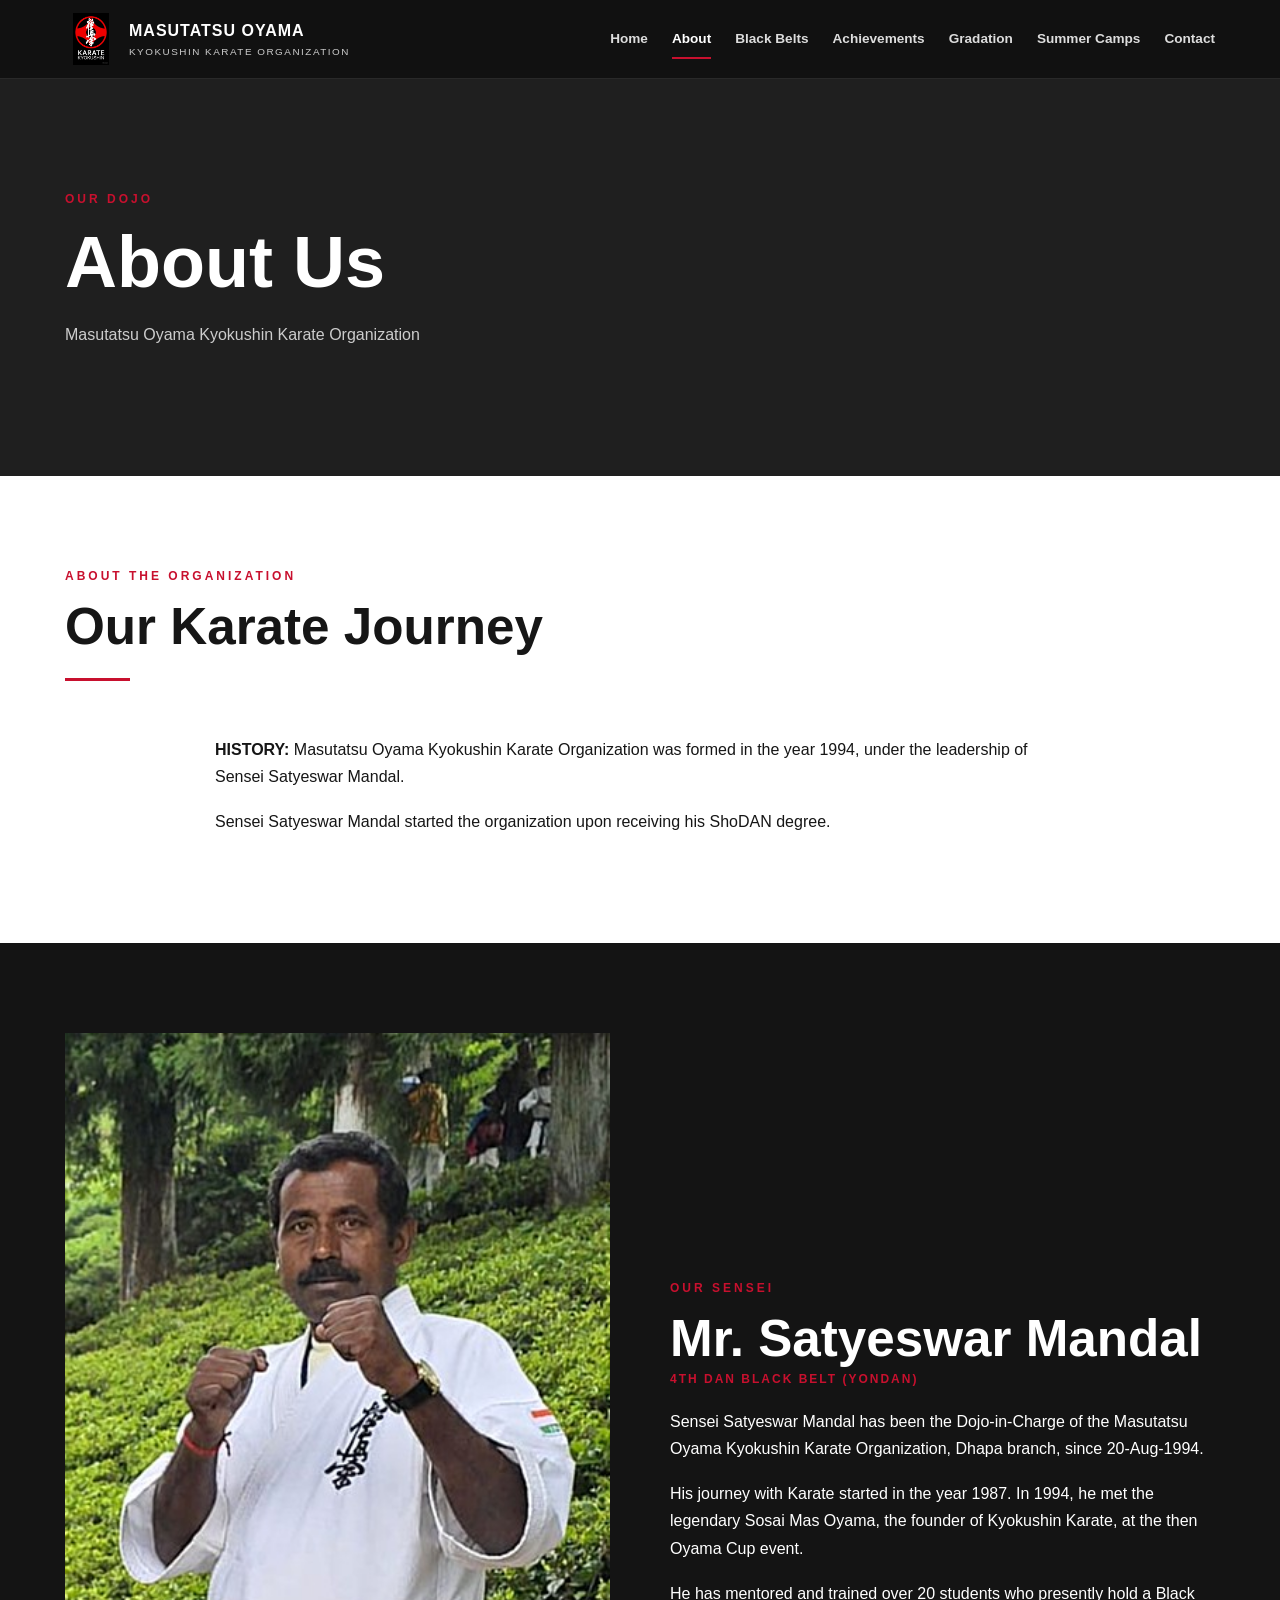
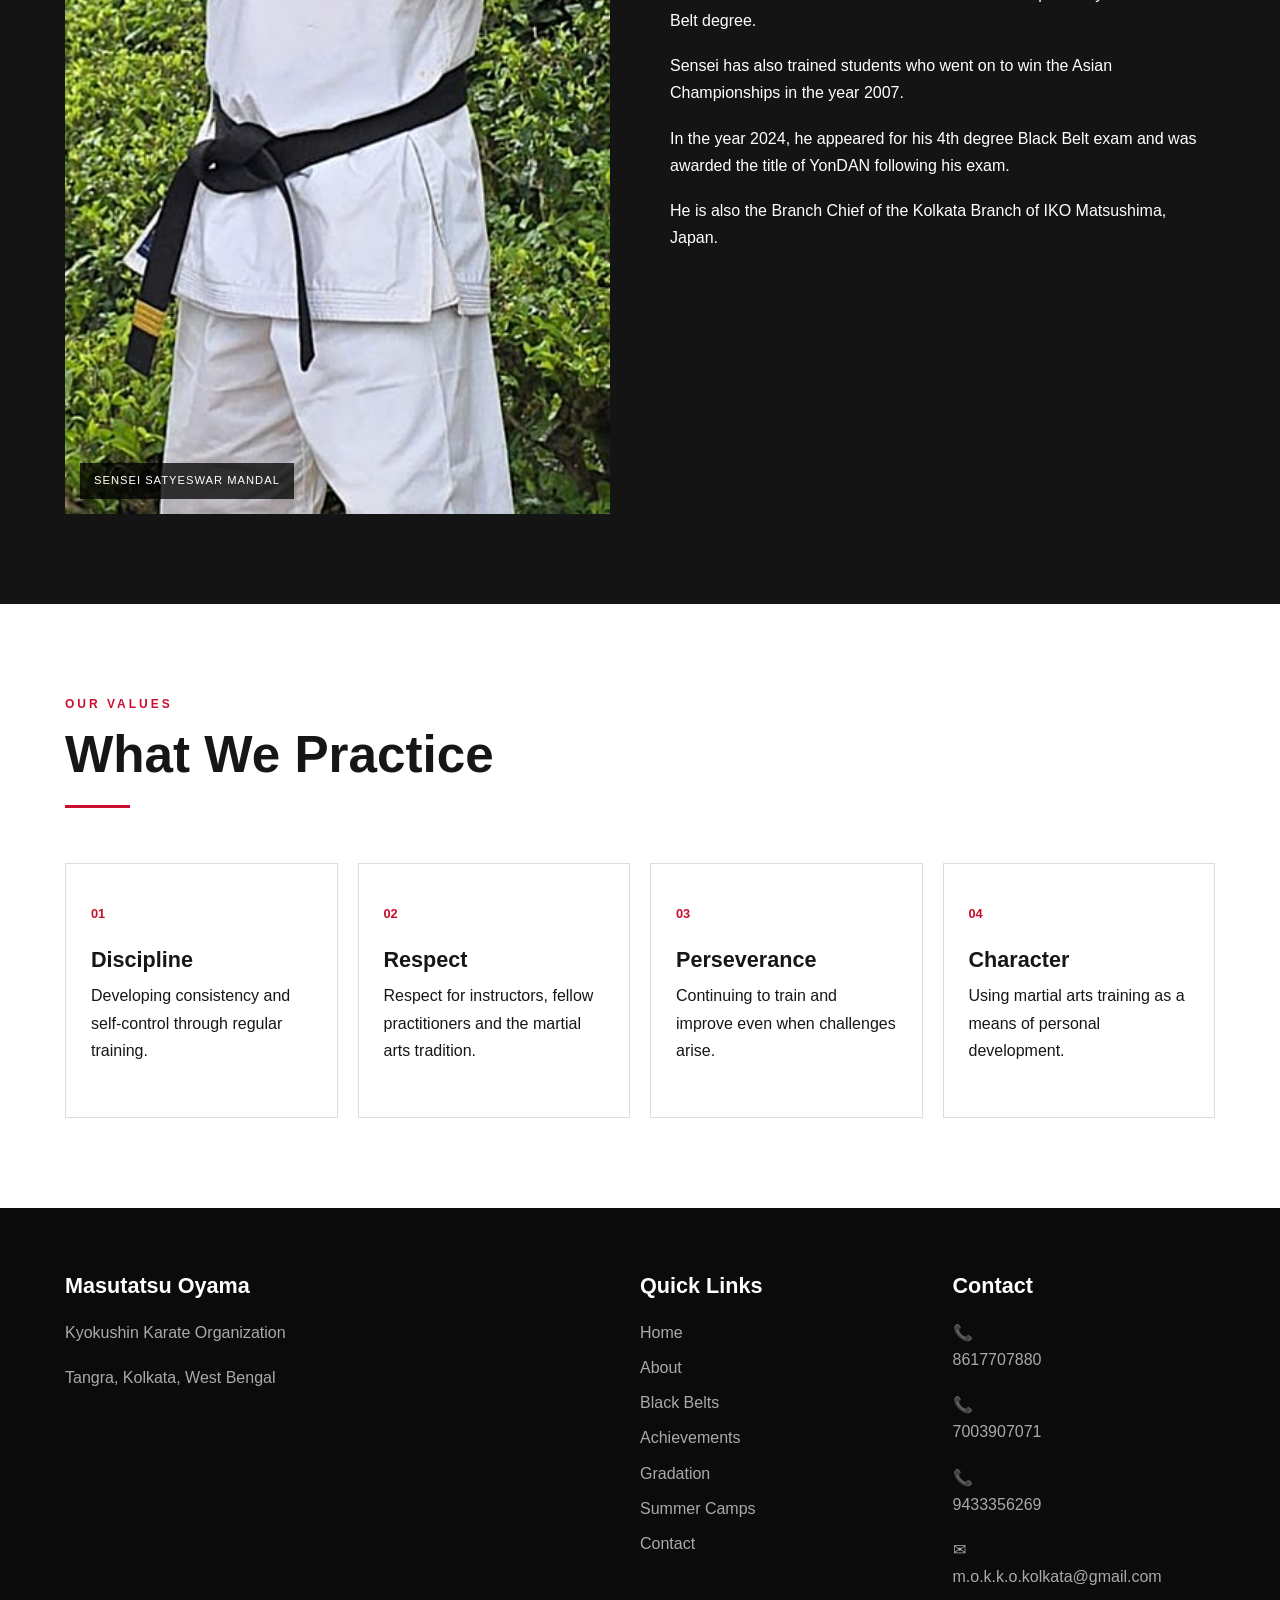
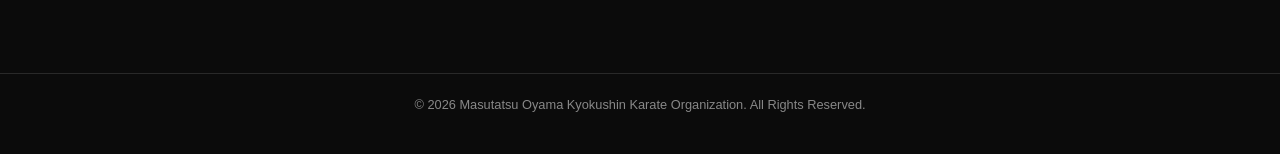
==== commit 3413269c: "Made changes to Sensei file" ====
--- a/about.html
+++ b/about.html
@@ -157,7 +157,7 @@
                 <p>
                     Sensei Satyeswar Mandal has been the
                     Dojo-in-Charge of the Masutatsu Oyama
-                    Kyokushin Karate Organization since 1995.
+                    Kyokushin Karate Organization, Dhapa branch, since 20-Aug-1994.
                 </p>
 				
 				<p>
